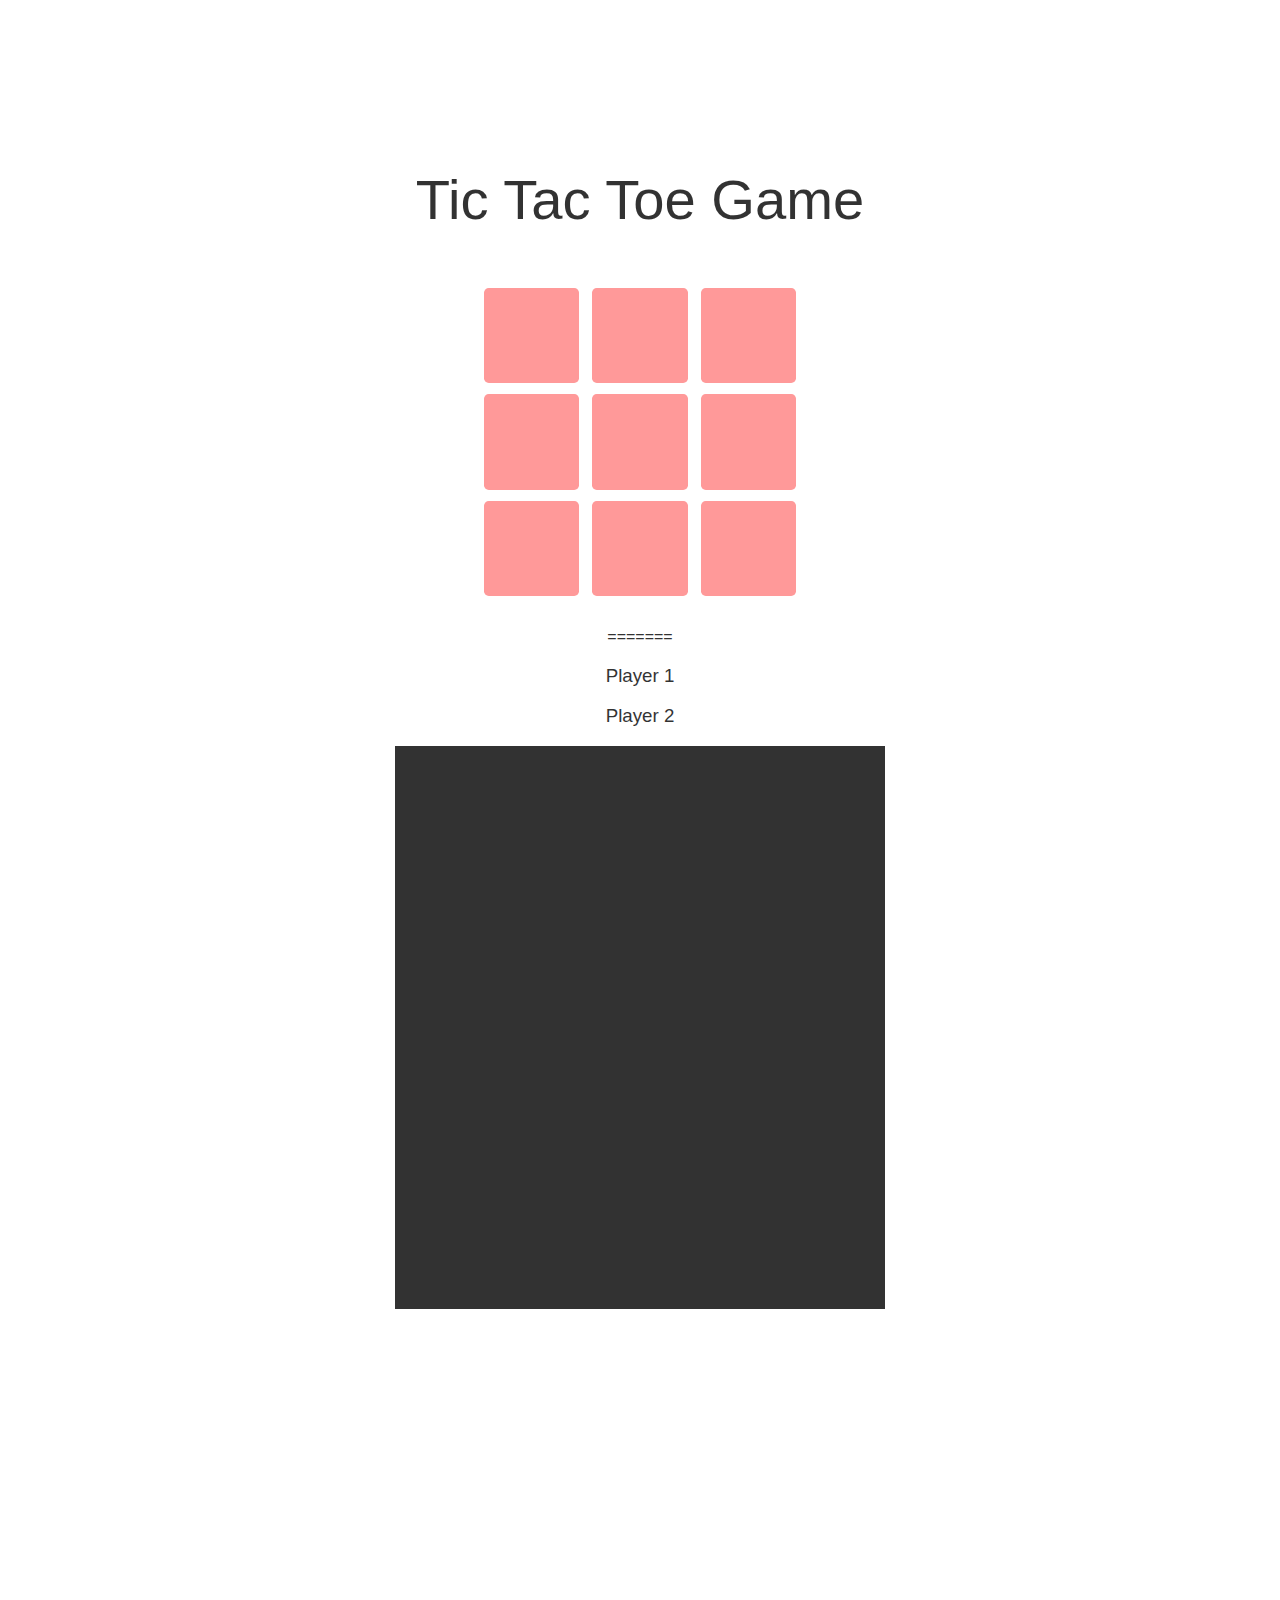
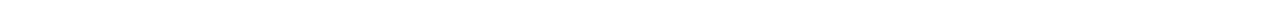
==== index.html @ 20e53c59 "Revamp merge issues" ====
<!DOCTYPE HTML>
<html>

	<head>
		<link rel="stylesheet" type="text/css" href="style.css"/>
		<script type="text/javascript" href="main.js">

		//Global Variables
		var painted;
		var content;
		var winningCombinations;
		var turn = 0;
		var theCanvas;
		var c;
		var cxt;
		var squaresFilled = 0;
		var w;
		var y;

		//Instanciate Arrays
		window.onload=function(){

			painted = new Array();
			content = new Array();
			winningCombinations = [[0,1,2],[3,4,5],[6,7,8],[0,3,6],[1,4,7],[2,5,8],[0,4,8],[2,4,6]];

			for(var l = 0; l <= 8; l++){
			painted[l] = false;
			content[l]='';
			}
		}

		//Game methods
		function canvasClicked(canvasNumber){
			theCanvas = "canvas"+canvasNumber;
			c = document.getElementById(theCanvas);
			cxt = c.getContext("2d");

			if(painted[canvasNumber-1] ==false){
				if(turn%2==0){
					cxt.beginPath();
					cxt.moveTo(10,10);
					cxt.lineTo(40,40);
					cxt.moveTo(40,10);
					cxt.lineTo(10,40);
					cxt.stroke();
					cxt.closePath();
					content[canvasNumber-1] = 'X';


        }

				else{
					cxt.beginPath();
					cxt.arc(25,25,20,0,Math.PI*2,true);
					cxt.stroke();
					cxt.closePath();
					(content[canvasNumber-1] = 'O');
				}

				turn++;
				painted[canvasNumber-1] = true;
				squaresFilled++;
				checkForWinners(content[canvasNumber-1]);

				if(squaresFilled==9){
					alert("Good game,guys!");
					location.reload(true);
				}

			}
			else{
				alert("Sorry, someone got to that square already.");
			}

		}

		function checkForWinners(symbol){

			for(var a = 0; a < winningCombinations.length; a++){
			if(content[winningCombinations[a][0]]==symbol&&content[winningCombinations[a][1]]==	symbol&&content[winningCombinations[a][2]]==symbol){
				alert(symbol+ " You won!");
				playAgain();
			}
			}

		}

		function playAgain(){
			y=confirm("Do you want to play again?");
			if(y==true){
				alert("Okay!");
				location.reload(true);
			}
			else{
				alert("See ya' around.");
		}

		}


		</script>
	</head>
	<body>
		<div id ="box">
			<h3>Tic Tac Toe Game</h3>
			<canvas id = "canvas1"  width="50" height="50" onclick="canvasClicked(1)"></canvas>
			<canvas id = "canvas2"  width="50" height="50" onclick="canvasClicked(2)"></canvas>
			<canvas id = "canvas3"  width="50" height="50" onclick="canvasClicked(3)"></canvas><br/>
			<canvas id = "canvas4"  width="50" height="50" onclick="canvasClicked(4)"></canvas>
			<canvas id = "canvas5"  width="50" height="50" onclick="canvasClicked(5)"></canvas>
			<canvas id = "canvas6"  width="50" height="50" onclick="canvasClicked(6)"></canvas><br/>
			<canvas id = "canvas7"  width="50" height="50" onclick="canvasClicked(7)"></canvas>
			<canvas id = "canvas8"  width="50" height="50" onclick="canvasClicked(8)"></canvas>
			<canvas id = "canvas9"  width="50" height="50" onclick="canvasClicked(9)"></canvas>
		</div>
	</body>
</html>
=======
<head>
	<link rel="stylesheet" type="text/css" href="style.css"/>
</head>
<body>
	<div class = "playerConsole"></div>
		<div id ="playerOneBox">
			<h3>Player 1</h3>
			<p></p>
		</div>
		<div id ="playerTwoBox">
			<h3>Player 2</h3>
			<p></p>
		</div>
	</div>
	<center>
	<div id ="board">
		<div class = "container">
			<center>
			<div class = "tile" id ="tileOne"></div>
			<div class = "tile" id ="tileTwo"></div>
			<div class = "tile" id ="tileThree"></div>
		</center>
		</div>
		<div class = "container">
			<div class ="tile" id ="tileFour"></div>
			<div class ="tile" id ="tileFive"></div>
			<div class ="tile" id ="tileSix"></div>
		</div>
		<div class = "container">
			<div class = "tile" id ="tileSeven"></div>
			<div class = "tile" id ="tileEight"></div>
			<div class = "tile" id ="tileNine"></div>
		</div>
	</center>
	</div>
	<script type ="text/javascript" src="app.js"></script>
</body>
<footer>
</footer>
</html>
---- style.css ----
html {
  background: url('http://i.imgur.com/ludSdqP.jpg') no-repeat center center fixed;

  -webkit-background-size: cover;
  -moz-background-size: cover;
  -o-background-size: cover;
  background-size: cover;
}

body{
  align-self:center;
	text-align:center;
  font-family: 'Raleway', Helvetica, Arial, sans-serif;
  font-weight:lighter;
  margin-top:7%;
  margin-bottom:7%;
  margin-left:9%;
  margin-right:9%;
  /*font-size:100px;*/
  background-color:white;
  opacity:0.8;
  border-radius:1%;

}

div#box{
	text-align:center;
	/*width:auto;
	height:auto;*/
  font-size:3em;
  padding:2%;
  font-weight:bold;
}

.canvas{
  font-family: 'Raleway', Helvetica, Arial, sans-serif;
  align-items:center;
  align-content:center;

}

h3{

	position:relative;
	-webkit-animation:h3Animation 5s;
  font-family: font-family: 'Raleway', Helvetica, Arial, sans-serif;
  font-weight:lighter;
  background-color:white;

}

h1{

	position:relative;
	-webkit-animation:h1Animation 5s;

}

h2{

	position:relative;
	-webkit-animation:h2Animation 5s;

}

canvas{

	position:relative;
	-webkit-animation:canvasAnimation 5s;
  padding:2.25%;
  border-radius:5%;
}

@-webkit-keyframes canvasAnimation {

	0%   {-webkit-transform:rotate(90deg);left:0px; top:0px;}

}

@-webkit-keyframes h1Animation {

	0%   {-webkit-transform:rotate(0deg)}
	25%   {-webkit-transform:rotate(90deg)}
	50%  {-webkit-transform:rotate(180deg)}
	75%  {-webkit-transform:rotate(270deg)}
	100%  { -webkit-transform:rotate(360deg)}

}

@-webkit-keyframes h2Animation{

	0%   {-webkit-transform: scale(1,2);}
	25%   {-webkit-transform: scale(2,3);}
	50%  {-webkit-transform: scale(3,4);}
	75%  {-webkit-transform: scale(4,5);}
	100%  { -webkit-transform: scale(0,0);}
}

.tile {
	background-image:url('http://i.imgur.com/nCc1HOm.png');
	border-color:black;
	font-size: 100px;
	width:30%;
	height:162px;
	text-align: center;
	vertical-align:text-top;
	align:center;
	float:left;
	color:black;
	/*border:single;
	border-color:pink;
	border-width:3px;*/
	/*Not sure why, but having issues getting border to show up */
	padding-top:2px
	padding-bottom:2px;
	padding-left:11px;
	margin:2px;

}

#board {
	background-color:black;
	align:center;
	width:40%;
	height:493px;
	padding:35px;
	top-margin:100px;
	right-margin:10px;
}

section {
	float:right;
	color:pink;
	text-align:bottom;
	background-color:white;

}

#tileOne{
/*	height:30%;
	width:30%;*/
	margin:3px;
}

#tileTwo {
	margin:3px;
}

#tileThree {
	margin:3px;
}

#tileFour{
	margin:3px;

}

#tileFive {
	margin:3px;
}

#tileSix {
	margin:3px;
}

#tileSeven {
	margin:3px;
}

#tileEight {
	margin:3px;
}

#tileNine {
	margin:3px;
>>>>>>> 9460add574c86b1dab84c8dc6107aa86dbd49578
}
@-webkit-keyframes h3Animation{

	0%   {-webkit-transform: scale(0,0);}
	50% {-webkit-transform: scale(0,0);}
	100%  {-webkit-transform: scale(100,100);}

<<<<<<< HEAD
}

canvas#canvas1{
 background:#ff8080;
 2px 2px 5px white;

}

canvas#canvas2{
   background:#ff8080;
}

canvas#canvas3{
   background:#ff8080;
 }

canvas#canvas4{
   background:#ff8080;
}

canvas#canvas5{
   background:#ff8080;
}

canvas#canvas6{
   background:#ff8080;
}

canvas#canvas7{
   background:#ff8080;
}


canvas#canvas8{
   background:#ff8080;
}

canvas#canvas9{
   background:#ff8080;
}
---- style.css ----
html {
  background: url('http://i.imgur.com/ludSdqP.jpg') no-repeat center center fixed;

  -webkit-background-size: cover;
  -moz-background-size: cover;
  -o-background-size: cover;
  background-size: cover;
}

body{
  align-self:center;
	text-align:center;
  font-family: 'Raleway', Helvetica, Arial, sans-serif;
  font-weight:lighter;
  margin-top:7%;
  margin-bottom:7%;
  margin-left:9%;
  margin-right:9%;
  /*font-size:100px;*/
  background-color:white;
  opacity:0.8;
  border-radius:1%;

}

div#box{
	text-align:center;
	/*width:auto;
	height:auto;*/
  font-size:3em;
  padding:2%;
  font-weight:bold;
}

.canvas{
  font-family: 'Raleway', Helvetica, Arial, sans-serif;
  align-items:center;
  align-content:center;

}

h3{

	position:relative;
	-webkit-animation:h3Animation 5s;
  font-family: font-family: 'Raleway', Helvetica, Arial, sans-serif;
  font-weight:lighter;
  background-color:white;

}

h1{

	position:relative;
	-webkit-animation:h1Animation 5s;

}

h2{

	position:relative;
	-webkit-animation:h2Animation 5s;

}

canvas{

	position:relative;
	-webkit-animation:canvasAnimation 5s;
  padding:2.25%;
  border-radius:5%;
}

@-webkit-keyframes canvasAnimation {

	0%   {-webkit-transform:rotate(90deg);left:0px; top:0px;}

}

@-webkit-keyframes h1Animation {

	0%   {-webkit-transform:rotate(0deg)}
	25%   {-webkit-transform:rotate(90deg)}
	50%  {-webkit-transform:rotate(180deg)}
	75%  {-webkit-transform:rotate(270deg)}
	100%  { -webkit-transform:rotate(360deg)}

}

@-webkit-keyframes h2Animation{

	0%   {-webkit-transform: scale(1,2);}
	25%   {-webkit-transform: scale(2,3);}
	50%  {-webkit-transform: scale(3,4);}
	75%  {-webkit-transform: scale(4,5);}
	100%  { -webkit-transform: scale(0,0);}
}

.tile {
	background-image:url('http://i.imgur.com/nCc1HOm.png');
	border-color:black;
	font-size: 100px;
	width:30%;
	height:162px;
	text-align: center;
	vertical-align:text-top;
	align:center;
	float:left;
	color:black;
	/*border:single;
	border-color:pink;
	border-width:3px;*/
	/*Not sure why, but having issues getting border to show up */
	padding-top:2px
	padding-bottom:2px;
	padding-left:11px;
	margin:2px;

}

#board {
	background-color:black;
	align:center;
	width:40%;
	height:493px;
	padding:35px;
	top-margin:100px;
	right-margin:10px;
}

section {
	float:right;
	color:pink;
	text-align:bottom;
	background-color:white;

}

#tileOne{
/*	height:30%;
	width:30%;*/
	margin:3px;
}

#tileTwo {
	margin:3px;
}

#tileThree {
	margin:3px;
}

#tileFour{
	margin:3px;

}

#tileFive {
	margin:3px;
}

#tileSix {
	margin:3px;
}

#tileSeven {
	margin:3px;
}

#tileEight {
	margin:3px;
}

#tileNine {
	margin:3px;
>>>>>>> 9460add574c86b1dab84c8dc6107aa86dbd49578
}
@-webkit-keyframes h3Animation{

	0%   {-webkit-transform: scale(0,0);}
	50% {-webkit-transform: scale(0,0);}
	100%  {-webkit-transform: scale(100,100);}

<<<<<<< HEAD
}

canvas#canvas1{
 background:#ff8080;
 2px 2px 5px white;

}

canvas#canvas2{
   background:#ff8080;
}

canvas#canvas3{
   background:#ff8080;
 }

canvas#canvas4{
   background:#ff8080;
}

canvas#canvas5{
   background:#ff8080;
}

canvas#canvas6{
   background:#ff8080;
}

canvas#canvas7{
   background:#ff8080;
}


canvas#canvas8{
   background:#ff8080;
}

canvas#canvas9{
   background:#ff8080;
}
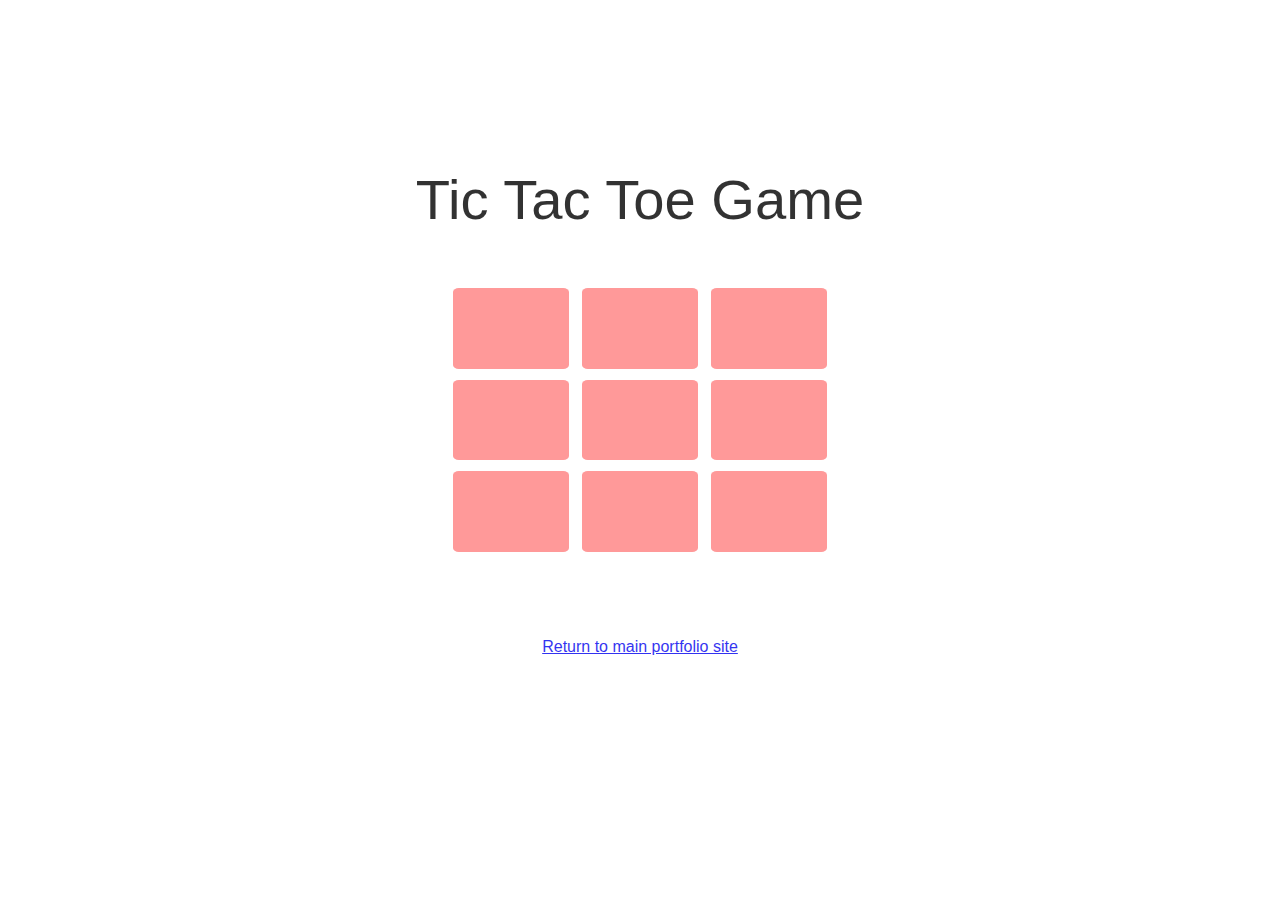
==== commit 04f23f19: "Try box fixes" ====
--- a/index.html
+++ b/index.html
@@ -1,5 +1,5 @@
 <!DOCTYPE HTML>
-<html>
+
 
 	<head>
 		<link rel="stylesheet" type="text/css" href="style.css"/>
@@ -104,56 +104,19 @@
 	<body>
 		<div id ="box">
 			<h3>Tic Tac Toe Game</h3>
-			<canvas id = "canvas1"  width="50" height="50" onclick="canvasClicked(1)"></canvas>
-			<canvas id = "canvas2"  width="50" height="50" onclick="canvasClicked(2)"></canvas>
-			<canvas id = "canvas3"  width="50" height="50" onclick="canvasClicked(3)"></canvas><br/>
-			<canvas id = "canvas4"  width="50" height="50" onclick="canvasClicked(4)"></canvas>
-			<canvas id = "canvas5"  width="50" height="50" onclick="canvasClicked(5)"></canvas>
-			<canvas id = "canvas6"  width="50" height="50" onclick="canvasClicked(6)"></canvas><br/>
-			<canvas id = "canvas7"  width="50" height="50" onclick="canvasClicked(7)"></canvas>
-			<canvas id = "canvas8"  width="50" height="50" onclick="canvasClicked(8)"></canvas>
-			<canvas id = "canvas9"  width="50" height="50" onclick="canvasClicked(9)"></canvas>
+			<canvas id = "canvas1" onclick="canvasClicked(1)"></canvas>
+			<canvas id = "canvas2" onclick="canvasClicked(2)"></canvas>
+			<canvas id = "canvas3" onclick="canvasClicked(3)"></canvas><br/>
+			<canvas id = "canvas4" onclick="canvasClicked(4)"></canvas>
+			<canvas id = "canvas5" onclick="canvasClicked(5)"></canvas>
+			<canvas id = "canvas6" onclick="canvasClicked(6)"></canvas><br/>
+			<canvas id = "canvas7" onclick="canvasClicked(7)"></canvas>
+			<canvas id = "canvas8" onclick="canvasClicked(8)"></canvas>
+			<canvas id = "canvas9" onclick="canvasClicked(9)"></canvas>
 		</div>
+
+		<br/><br/><br/>
+		<a href="http://www.joytaylorkaufman.com/pages/work">Return to main portfolio site</a><br/><br/>
+
 	</body>
 </html>
-=======
-<head>
-	<link rel="stylesheet" type="text/css" href="style.css"/>
-</head>
-<body>
-	<div class = "playerConsole"></div>
-		<div id ="playerOneBox">
-			<h3>Player 1</h3>
-			<p></p>
-		</div>
-		<div id ="playerTwoBox">
-			<h3>Player 2</h3>
-			<p></p>
-		</div>
-	</div>
-	<center>
-	<div id ="board">
-		<div class = "container">
-			<center>
-			<div class = "tile" id ="tileOne"></div>
-			<div class = "tile" id ="tileTwo"></div>
-			<div class = "tile" id ="tileThree"></div>
-		</center>
-		</div>
-		<div class = "container">
-			<div class ="tile" id ="tileFour"></div>
-			<div class ="tile" id ="tileFive"></div>
-			<div class ="tile" id ="tileSix"></div>
-		</div>
-		<div class = "container">
-			<div class = "tile" id ="tileSeven"></div>
-			<div class = "tile" id ="tileEight"></div>
-			<div class = "tile" id ="tileNine"></div>
-		</div>
-	</center>
-	</div>
-	<script type ="text/javascript" src="app.js"></script>
-</body>
-<footer>
-</footer>
-</html>
--- a/style.css
+++ b/style.css
@@ -37,7 +37,6 @@
   font-family: 'Raleway', Helvetica, Arial, sans-serif;
   align-items:center;
   align-content:center;
-
 }
 
 h3{
@@ -97,130 +96,66 @@
 	100%  { -webkit-transform: scale(0,0);}
 }
 
-.tile {
-	background-image:url('http://i.imgur.com/nCc1HOm.png');
-	border-color:black;
-	font-size: 100px;
-	width:30%;
-	height:162px;
-	text-align: center;
-	vertical-align:text-top;
-	align:center;
-	float:left;
-	color:black;
-	/*border:single;
-	border-color:pink;
-	border-width:3px;*/
-	/*Not sure why, but having issues getting border to show up */
-	padding-top:2px
-	padding-bottom:2px;
-	padding-left:11px;
-	margin:2px;
-
-}
-
-#board {
-	background-color:black;
-	align:center;
-	width:40%;
-	height:493px;
-	padding:35px;
-	top-margin:100px;
-	right-margin:10px;
-}
-
-section {
-	float:right;
-	color:pink;
-	text-align:bottom;
-	background-color:white;
-
-}
-
-#tileOne{
-/*	height:30%;
-	width:30%;*/
-	margin:3px;
-}
-
-#tileTwo {
-	margin:3px;
-}
-
-#tileThree {
-	margin:3px;
-}
-
-#tileFour{
-	margin:3px;
-
-}
-
-#tileFive {
-	margin:3px;
-}
-
-#tileSix {
-	margin:3px;
-}
-
-#tileSeven {
-	margin:3px;
-}
-
-#tileEight {
-	margin:3px;
-}
-
-#tileNine {
-	margin:3px;
->>>>>>> 9460add574c86b1dab84c8dc6107aa86dbd49578
-}
 @-webkit-keyframes h3Animation{
 
 	0%   {-webkit-transform: scale(0,0);}
 	50% {-webkit-transform: scale(0,0);}
 	100%  {-webkit-transform: scale(100,100);}
 
-<<<<<<< HEAD
 }
 
 canvas#canvas1{
  background:#ff8080;
- 2px 2px 5px white;
+ height:7%;
+ width:7%;
 
 }
 
 canvas#canvas2{
    background:#ff8080;
+   height:7%;
+   width:7%;
 }
 
 canvas#canvas3{
    background:#ff8080;
+   height:7%;
+   width:7%;
  }
 
 canvas#canvas4{
    background:#ff8080;
+   height:7%;
+   width:7%;
 }
 
 canvas#canvas5{
    background:#ff8080;
+   height:7%;
+   width:7%;
 }
 
 canvas#canvas6{
    background:#ff8080;
+   height:7%;
+   width:7%;
 }
 
 canvas#canvas7{
    background:#ff8080;
+   height:7%;
+   width:7%;
 }
 
 
 canvas#canvas8{
    background:#ff8080;
+   height:7%;
+   width:7%;
 }
 
 canvas#canvas9{
    background:#ff8080;
+   height:7%;
+   width:7%;
 }
-
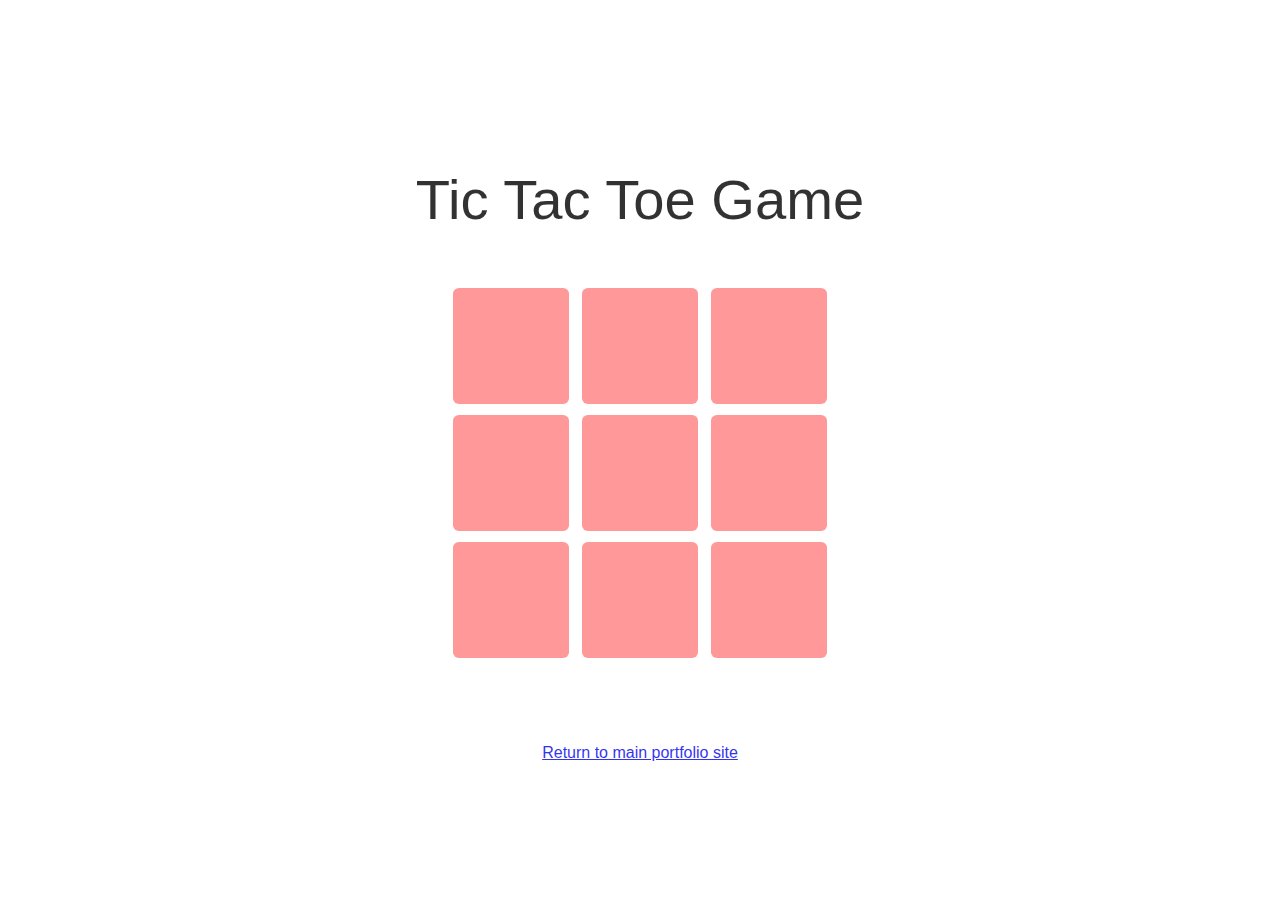
==== commit 78e031ff: "Fixing merge conflicts" ====
--- a/index.html
+++ b/index.html
@@ -1,8 +1,8 @@
+
 <!DOCTYPE HTML>
-
-
 	<head>
 		<link rel="stylesheet" type="text/css" href="style.css"/>
+		<link href="https://fonts.googleapis.com/css?family=Prompt" rel="stylesheet">
 		<script type="text/javascript" href="main.js">
 
 		//Global Variables
@@ -48,6 +48,8 @@
 					content[canvasNumber-1] = 'X';
 
 
+
+        }
         }
 
 				else{
@@ -104,17 +106,16 @@
 	<body>
 		<div id ="box">
 			<h3>Tic Tac Toe Game</h3>
-			<canvas id = "canvas1" onclick="canvasClicked(1)"></canvas>
-			<canvas id = "canvas2" onclick="canvasClicked(2)"></canvas>
-			<canvas id = "canvas3" onclick="canvasClicked(3)"></canvas><br/>
-			<canvas id = "canvas4" onclick="canvasClicked(4)"></canvas>
-			<canvas id = "canvas5" onclick="canvasClicked(5)"></canvas>
-			<canvas id = "canvas6" onclick="canvasClicked(6)"></canvas><br/>
-			<canvas id = "canvas7" onclick="canvasClicked(7)"></canvas>
-			<canvas id = "canvas8" onclick="canvasClicked(8)"></canvas>
-			<canvas id = "canvas9" onclick="canvasClicked(9)"></canvas>
+			<canvas id = "canvas1"  width="50" height="50" onclick="canvasClicked(1)"></canvas>
+			<canvas id = "canvas2"  width="50" height="50" onclick="canvasClicked(2)"></canvas>
+			<canvas id = "canvas3"  width="50" height="50" onclick="canvasClicked(3)"></canvas><br/>
+			<canvas id = "canvas4"  width="50" height="50" onclick="canvasClicked(4)"></canvas>
+			<canvas id = "canvas5"  width="50" height="50" onclick="canvasClicked(5)"></canvas>
+			<canvas id = "canvas6"  width="50" height="50" onclick="canvasClicked(6)"></canvas><br/>
+			<canvas id = "canvas7"  width="50" height="50" onclick="canvasClicked(7)"></canvas>
+			<canvas id = "canvas8"  width="50" height="50" onclick="canvasClicked(8)"></canvas>
+			<canvas id = "canvas9"  width="50" height="50" onclick="canvasClicked(9)"></canvas>
 		</div>
-
 		<br/><br/><br/>
 		<a href="http://www.joytaylorkaufman.com/pages/work">Return to main portfolio site</a><br/><br/>
 
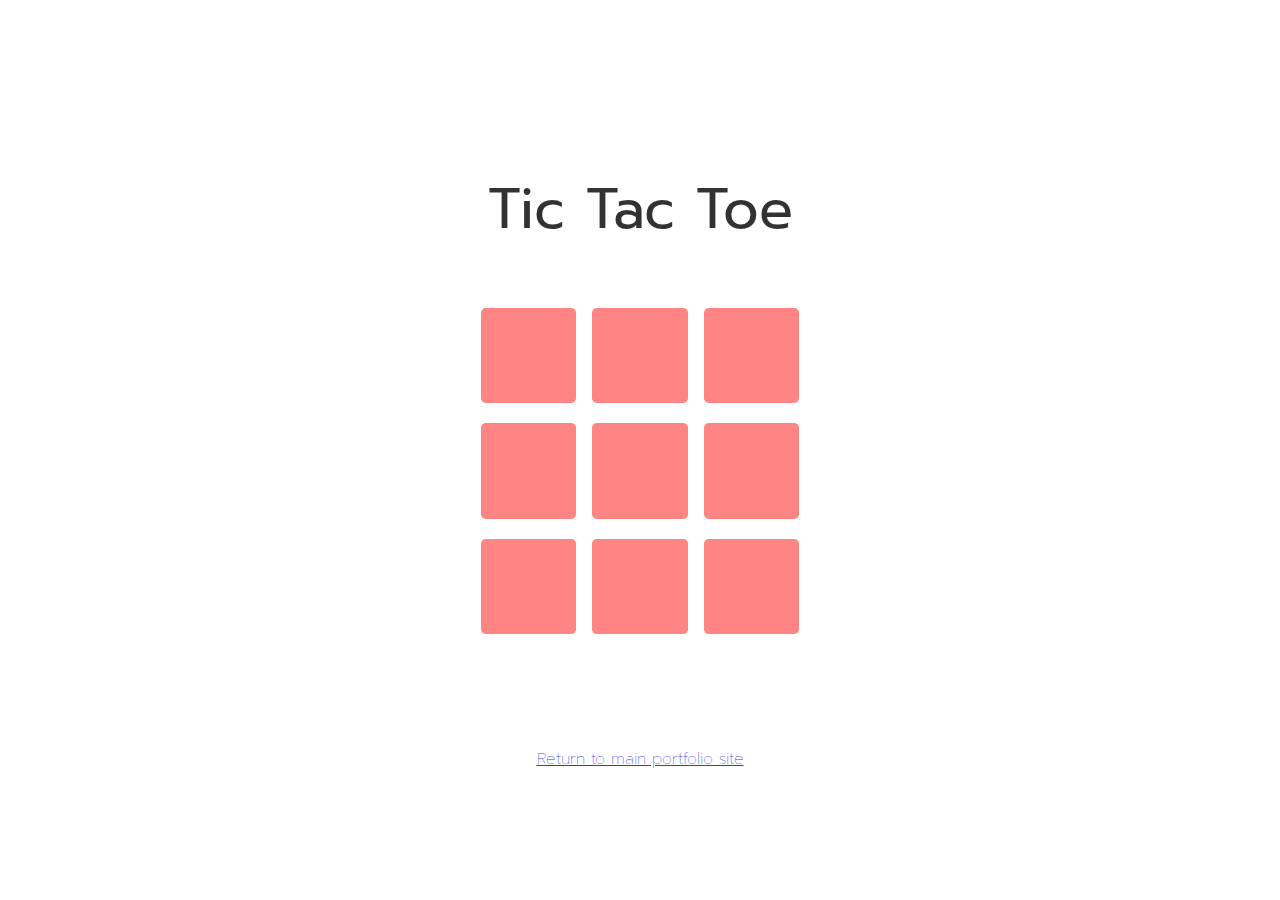
==== commit 4c231157: "Removed game from heading" ====
--- a/index.html
+++ b/index.html
@@ -3,7 +3,7 @@
 	<head>
 		<link rel="stylesheet" type="text/css" href="style.css"/>
 		<link href="https://fonts.googleapis.com/css?family=Prompt" rel="stylesheet">
-		<script type="text/javascript" href="main.js">
+		<script type="text/javascript">
 
 		//Global Variables
 		var painted;
@@ -46,18 +46,14 @@
 					cxt.stroke();
 					cxt.closePath();
 					content[canvasNumber-1] = 'X';
-
-
-
-        }
-        }
+				}
 
 				else{
 					cxt.beginPath();
 					cxt.arc(25,25,20,0,Math.PI*2,true);
 					cxt.stroke();
 					cxt.closePath();
-					(content[canvasNumber-1] = 'O');
+					content[canvasNumber-1] = 'O';
 				}
 
 				turn++;
@@ -66,13 +62,13 @@
 				checkForWinners(content[canvasNumber-1]);
 
 				if(squaresFilled==9){
-					alert("Good game,guys!");
+					alert("Game over, well played!");
 					location.reload(true);
 				}
 
 			}
 			else{
-				alert("Sorry, someone got to that square already.");
+				alert("Whoops, someone beat you to it already.");
 			}
 
 		}
@@ -81,7 +77,7 @@
 
 			for(var a = 0; a < winningCombinations.length; a++){
 			if(content[winningCombinations[a][0]]==symbol&&content[winningCombinations[a][1]]==	symbol&&content[winningCombinations[a][2]]==symbol){
-				alert(symbol+ " You won!");
+				alert(symbol+ " has won the game!");
 				playAgain();
 			}
 			}
@@ -89,13 +85,13 @@
 		}
 
 		function playAgain(){
-			y=confirm("Do you want to play again?");
+			y=confirm("Would you like to play again?");
 			if(y==true){
-				alert("Okay!");
+				alert("Alright then!");
 				location.reload(true);
 			}
 			else{
-				alert("See ya' around.");
+				alert("See ya' then.");
 		}
 
 		}
@@ -105,7 +101,7 @@
 	</head>
 	<body>
 		<div id ="box">
-			<h3>Tic Tac Toe Game</h3>
+			<h3>Tic Tac Toe</h3>
 			<canvas id = "canvas1"  width="50" height="50" onclick="canvasClicked(1)"></canvas>
 			<canvas id = "canvas2"  width="50" height="50" onclick="canvasClicked(2)"></canvas>
 			<canvas id = "canvas3"  width="50" height="50" onclick="canvasClicked(3)"></canvas><br/>
--- a/style.css
+++ b/style.css
@@ -1,7 +1,7 @@
 
 html {
   background: url('http://i.imgur.com/ludSdqP.jpg') no-repeat center center fixed;
-
+  font-family: 'Prompt', sans-serif;
   -webkit-background-size: cover;
   -moz-background-size: cover;
   -o-background-size: cover;
@@ -11,7 +11,6 @@
 body{
   align-self:center;
 	text-align:center;
-  font-family: 'Raleway', Helvetica, Arial, sans-serif;
   font-weight:lighter;
   margin-top:7%;
   margin-bottom:7%;
@@ -21,60 +20,10 @@
   background-color:white;
   opacity:0.8;
   border-radius:1%;
-
-}
-
-div#box{
-	text-align:center;
-	/*width:auto;
-	height:auto;*/
-  font-size:3em;
-  padding:2%;
-  font-weight:bold;
-}
-
-.canvas{
-  font-family: 'Raleway', Helvetica, Arial, sans-serif;
-  align-items:center;
-  align-content:center;
-}
-
-h3{
-
-	position:relative;
-	-webkit-animation:h3Animation 5s;
-  font-family: font-family: 'Raleway', Helvetica, Arial, sans-serif;
-  font-weight:lighter;
-  background-color:white;
-
-}
-
-h1{
-
-	position:relative;
-	-webkit-animation:h1Animation 5s;
-
-}
-
-h2{
-
-	position:relative;
-	-webkit-animation:h2Animation 5s;
-
-}
-
-canvas{
-
-	position:relative;
-	-webkit-animation:canvasAnimation 5s;
-  padding:2.25%;
-  border-radius:5%;
 }
 
 @-webkit-keyframes canvasAnimation {
-
 	0%   {-webkit-transform:rotate(90deg);left:0px; top:0px;}
-
 }
 
 @-webkit-keyframes h1Animation {
@@ -96,6 +45,68 @@
 	100%  { -webkit-transform: scale(0,0);}
 }
 
+div#box{
+	text-align:center;
+	/*width:auto;
+	height:auto;*/
+  font-size:3em;
+  padding:2%;
+  font-weight:bold;
+}
+
+
+h3{
+
+	position:relative;
+	-webkit-animation:h3Animation 5s;
+  font-weight:lighter;
+  background-color:white;
+
+}
+
+h1{
+
+	position:relative;
+	-webkit-animation:h1Animation 5s;
+
+}
+
+h2{
+  font-family: 'Prompt', sans-serif;
+	position:relative;
+	-webkit-animation:h2Animation 5s;
+}
+
+canvas{
+  font-family: 'Prompt', sans-serif;
+	position:relative;
+	-webkit-animation:canvasAnimation 5s;
+  padding:2.25%;
+  background-color:#ff6666;
+  border-radius:5%;
+  @-webkit-keyframes canvasAnimation {
+
+	0%   {-webkit-transform:rotate(90deg);left:0px; top:0px;}
+
+}
+
+@-webkit-keyframes h1Animation {
+
+	0%   {-webkit-transform:rotate(0deg)}
+	25%   {-webkit-transform:rotate(90deg)}
+	50%  {-webkit-transform:rotate(180deg)}
+	75%  {-webkit-transform:rotate(270deg)}
+	100%  { -webkit-transform:rotate(360deg)}
+
+@-webkit-keyframes h2Animation{
+
+	0%   {-webkit-transform: scale(1,2);}
+	25%   {-webkit-transform: scale(2,3);}
+	50%  {-webkit-transform: scale(3,4);}
+	75%  {-webkit-transform: scale(4,5);}
+	100%  { -webkit-transform: scale(0,0);}
+}
+
 @-webkit-keyframes h3Animation{
 
 	0%   {-webkit-transform: scale(0,0);}
@@ -104,58 +115,56 @@
 
 }
 
+@-webkit-keyframes h3Animation{
+   background:#ff8080;
+}
+
 canvas#canvas1{
  background:#ff8080;
- height:7%;
- width:7%;
+ color:white;
 
 }
 
 canvas#canvas2{
    background:#ff8080;
-   height:7%;
-   width:7%;
 }
 
 canvas#canvas3{
    background:#ff8080;
-   height:7%;
-   width:7%;
  }
 
 canvas#canvas4{
    background:#ff8080;
-   height:7%;
-   width:7%;
 }
 
 canvas#canvas5{
    background:#ff8080;
-   height:7%;
-   width:7%;
 }
 
 canvas#canvas6{
    background:#ff8080;
-   height:7%;
-   width:7%;
 }
 
 canvas#canvas7{
    background:#ff8080;
-   height:7%;
-   width:7%;
 }
 
+canvas#canvas7{
+   background:#ff8080;
+}
 
 canvas#canvas8{
    background:#ff8080;
-   height:7%;
-   width:7%;
 }
 
 canvas#canvas9{
    background:#ff8080;
-   height:7%;
-   width:7%;
 }
+
+a{
+  text-decoration:none;
+}
+
+a:hover{
+  text-transform:uppercase;
+}
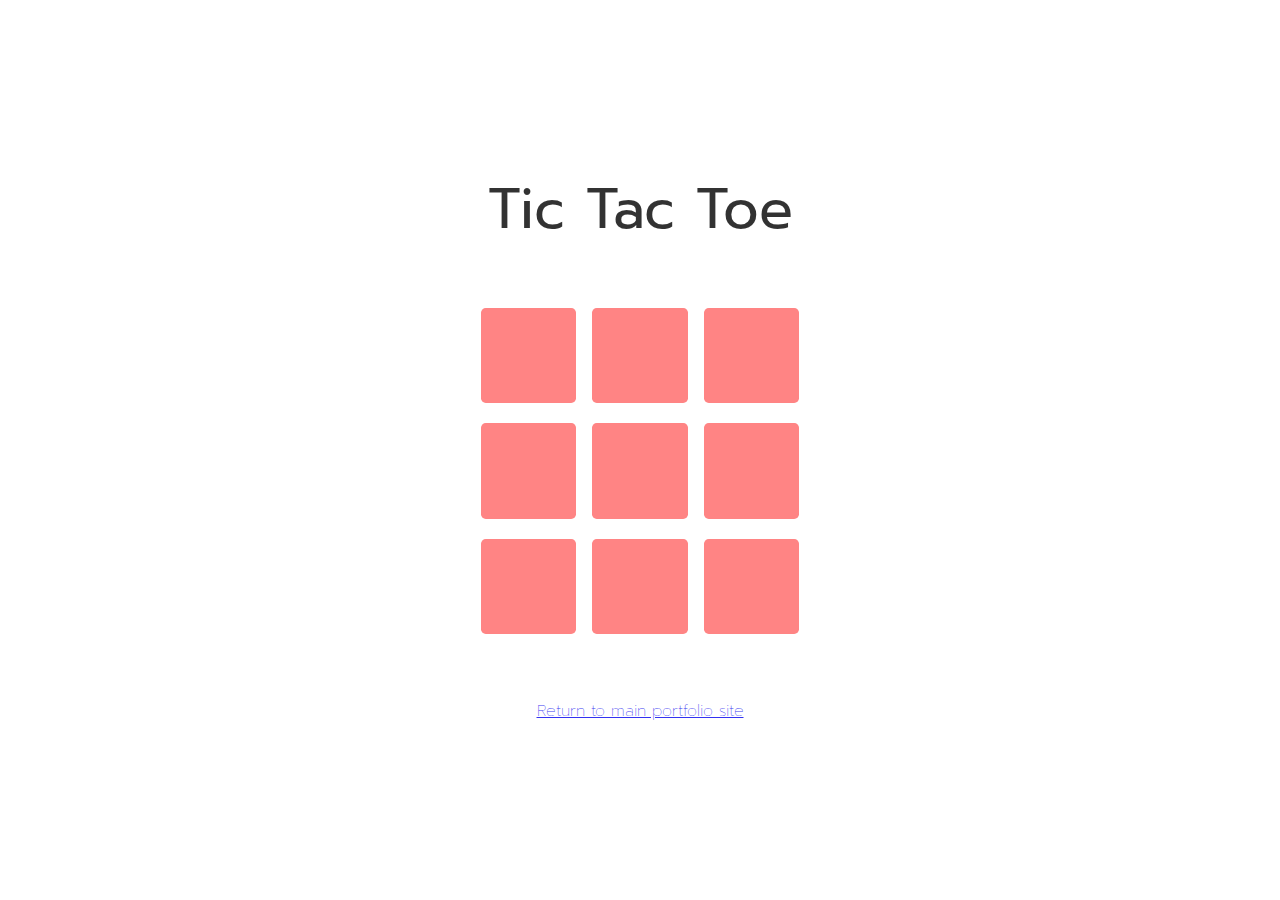
==== commit 5e3288d2: "removing extraneous space" ====
--- a/index.html
+++ b/index.html
@@ -112,7 +112,7 @@
 			<canvas id = "canvas8"  width="50" height="50" onclick="canvasClicked(8)"></canvas>
 			<canvas id = "canvas9"  width="50" height="50" onclick="canvasClicked(9)"></canvas>
 		</div>
-		<br/><br/><br/>
+		<br/>
 		<a href="http://www.joytaylorkaufman.com/pages/work">Return to main portfolio site</a><br/><br/>
 
 	</body>
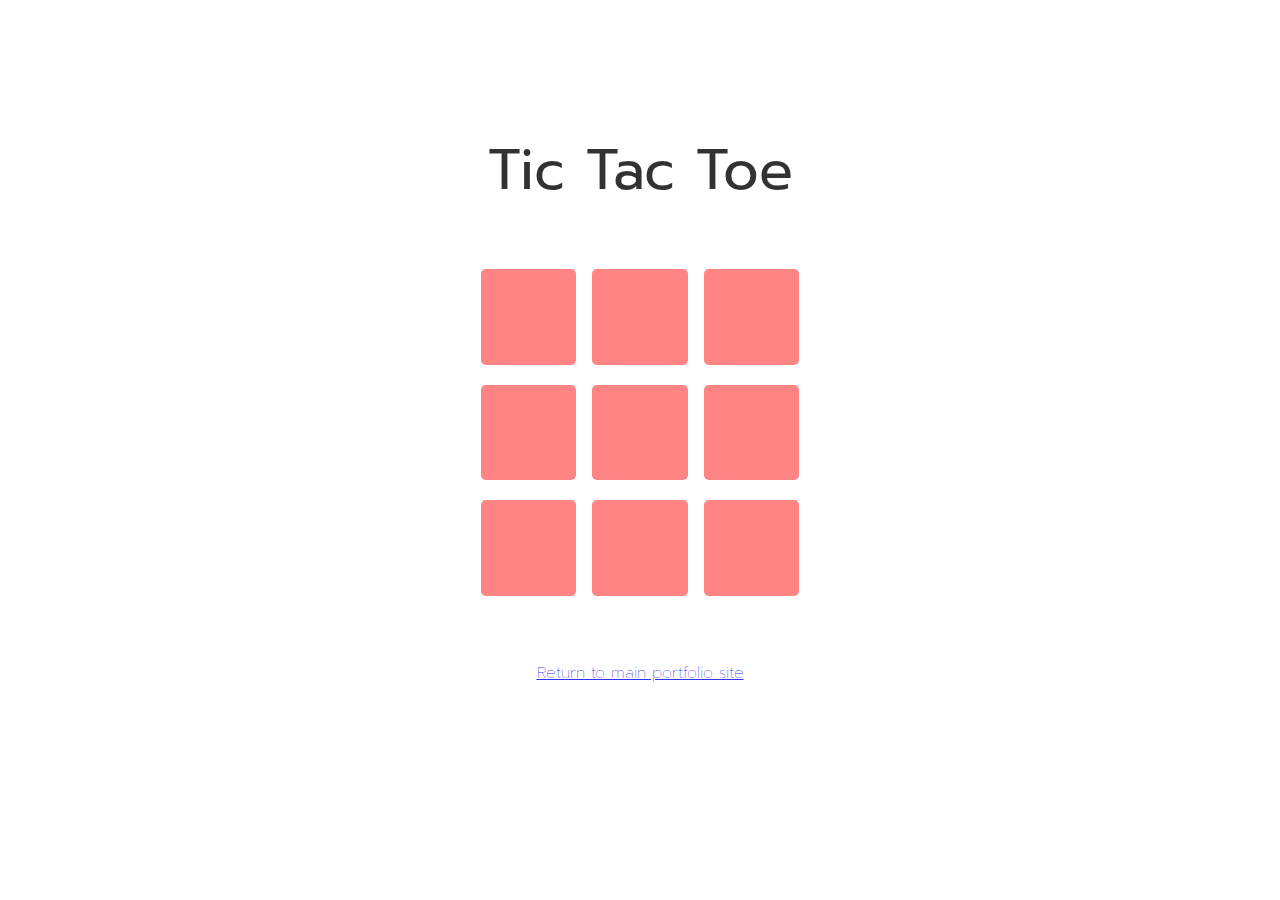
==== commit 74072cc5: "fix link after migrating portfolio off github then back to it. Sigh" ====
--- a/index.html
+++ b/index.html
@@ -113,7 +113,7 @@
 			<canvas id = "canvas9"  width="50" height="50" onclick="canvasClicked(9)"></canvas>
 		</div>
 		<br/>
-		<a href="http://www.joytaylorkaufman.com/pages/work">Return to main portfolio site</a><br/><br/>
+		<a href="http://www.joytaylorkaufman.com/work">Return to main portfolio site</a><br/><br/>
 
 	</body>
 </html>
--- a/style.css
+++ b/style.css
@@ -12,11 +12,11 @@
   align-self:center;
 	text-align:center;
   font-weight:lighter;
-  margin-top:7%;
+  margin-top:4%;
   margin-bottom:7%;
   margin-left:9%;
   margin-right:9%;
-  /*font-size:100px;*/
+  font-family: 'Prompt', sans-serif;
   background-color:white;
   opacity:0.8;
   border-radius:1%;
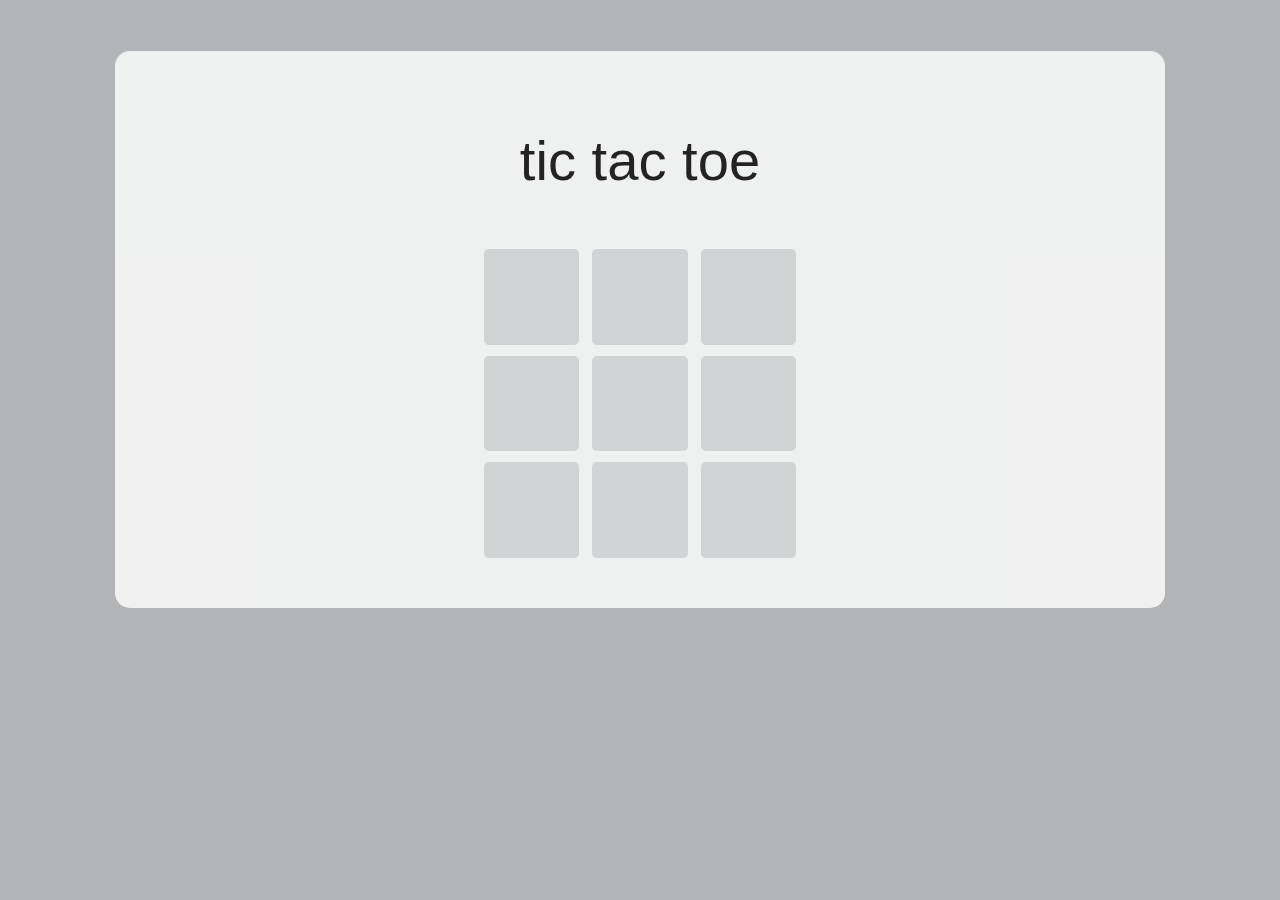
==== commit d1a0d3a9: "more austere color choices ctd" ====
--- a/index.html
+++ b/index.html
@@ -2,10 +2,10 @@
 <!DOCTYPE HTML>
 	<head>
 		<link rel="stylesheet" type="text/css" href="style.css"/>
-		<link href="https://fonts.googleapis.com/css?family=Prompt" rel="stylesheet">
+		<link href="https://fonts.googleapis.com/css?family=Questrial" rel="stylesheet">
+
 		<script type="text/javascript">
-
-		//Global Variables
+  //Global Variables
 		var painted;
 		var content;
 		var winningCombinations;
@@ -101,7 +101,7 @@
 	</head>
 	<body>
 		<div id ="box">
-			<h3>Tic Tac Toe</h3>
+			<h3>tic tac toe</h3>
 			<canvas id = "canvas1"  width="50" height="50" onclick="canvasClicked(1)"></canvas>
 			<canvas id = "canvas2"  width="50" height="50" onclick="canvasClicked(2)"></canvas>
 			<canvas id = "canvas3"  width="50" height="50" onclick="canvasClicked(3)"></canvas><br/>
@@ -113,7 +113,6 @@
 			<canvas id = "canvas9"  width="50" height="50" onclick="canvasClicked(9)"></canvas>
 		</div>
 		<br/>
-		<a href="http://www.joytaylorkaufman.com/work">Return to main portfolio site</a><br/><br/>
 
 	</body>
 </html>
--- a/style.css
+++ b/style.css
@@ -1,6 +1,6 @@
 
 html {
-  background: url('http://i.imgur.com/ludSdqP.jpg') no-repeat center center fixed;
+  background-color:#b3b4b7;
   font-family: 'Prompt', sans-serif;
   -webkit-background-size: cover;
   -moz-background-size: cover;
@@ -19,7 +19,7 @@
   font-family: 'Prompt', sans-serif;
   background-color:white;
   opacity:0.8;
-  border-radius:1%;
+  border-radius:15px;
 }
 
 @-webkit-keyframes canvasAnimation {
@@ -58,7 +58,7 @@
 h3{
 
 	position:relative;
-	-webkit-animation:h3Animation 5s;
+	-webkit-animation:h3Animation 500s;
   font-weight:lighter;
   background-color:white;
 
@@ -67,14 +67,14 @@
 h1{
 
 	position:relative;
-	-webkit-animation:h1Animation 5s;
+	-webkit-animation:h1Animation 500s;
 
 }
 
 h2{
   font-family: 'Prompt', sans-serif;
 	position:relative;
-	-webkit-animation:h2Animation 5s;
+	-webkit-animation:h2Animation 500s;
 }
 
 canvas{
@@ -82,7 +82,7 @@
 	position:relative;
 	-webkit-animation:canvasAnimation 5s;
   padding:2.25%;
-  background-color:#ff6666;
+  background-color:#d9dbdd;
   border-radius:5%;
   @-webkit-keyframes canvasAnimation {
 
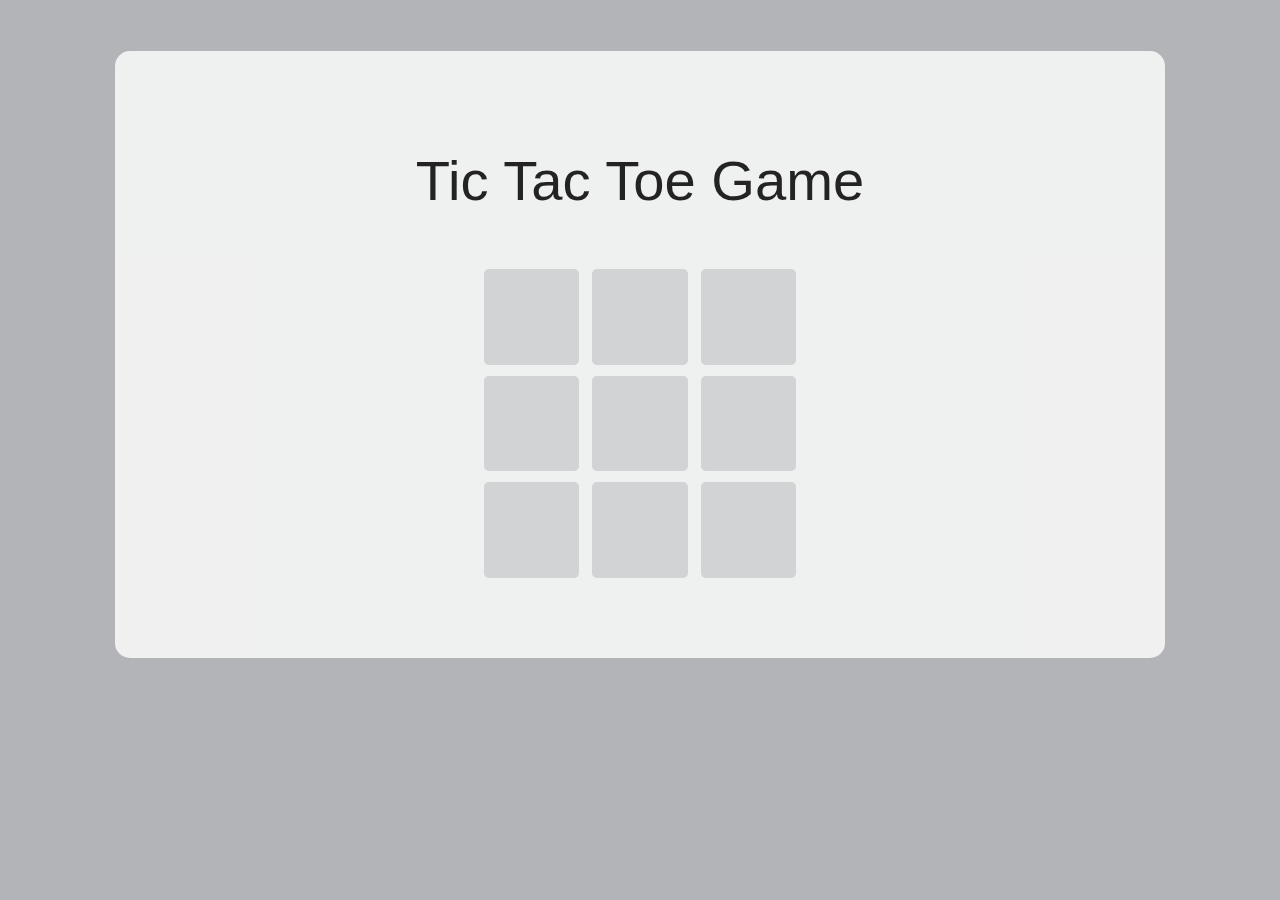
==== commit c4350b15: "some change in gui" ====
--- a/index.html
+++ b/index.html
@@ -1,11 +1,11 @@
+<!DOCTYPE HTML>
 
-<!DOCTYPE HTML>
+
 	<head>
 		<link rel="stylesheet" type="text/css" href="style.css"/>
-		<link href="https://fonts.googleapis.com/css?family=Questrial" rel="stylesheet">
+		<script type="text/javascript" href="main.js">
 
-		<script type="text/javascript">
-  //Global Variables
+		//Global Variables
 		var painted;
 		var content;
 		var winningCombinations;
@@ -46,14 +46,19 @@
 					cxt.stroke();
 					cxt.closePath();
 					content[canvasNumber-1] = 'X';
-				}
+					document.getElementById("me").innerHTML = "";
+
+
+
+        }
 
 				else{
 					cxt.beginPath();
 					cxt.arc(25,25,20,0,Math.PI*2,true);
 					cxt.stroke();
 					cxt.closePath();
-					content[canvasNumber-1] = 'O';
+					(content[canvasNumber-1] = 'O');
+					document.getElementById("me").innerHTML = "";
 				}
 
 				turn++;
@@ -62,13 +67,15 @@
 				checkForWinners(content[canvasNumber-1]);
 
 				if(squaresFilled==9){
-					alert("Game over, well played!");
-					location.reload(true);
+					document.getElementById("me").innerHTML = "good game guys";
+						var data= "<p style='font-size:25px'>Want to continue</p> <button style='background-color:#9500FF;border:none; width:100px;height:40px;' id='check' value='true' onclick='playAgain()'>yes</button><button id='check' style='background-color:#9500FF;width:100px;margin-left:30px;height:40px;border:none;' value='false' onclick='playAgain1()'>no</button>"
+					document.getElementById("first").innerHTML = data;
 				}
+
 
 			}
 			else{
-				alert("Whoops, someone beat you to it already.");
+				document.getElementById("me").innerHTML = "someone has already got that box";
 			}
 
 		}
@@ -77,22 +84,25 @@
 
 			for(var a = 0; a < winningCombinations.length; a++){
 			if(content[winningCombinations[a][0]]==symbol&&content[winningCombinations[a][1]]==	symbol&&content[winningCombinations[a][2]]==symbol){
-				alert(symbol+ " has won the game!");
-				playAgain();
+				document.getElementById("me").innerHTML = symbol+ " You won!";
+				var data= "<p style='font-size:25px'>Want to continue</p> <button style='background-color:#9500FF;border:none; width:100px;height:40px;' id='check' value='true' onclick='playAgain()'>yes</button><button id='check' style='background-color:#9500FF;width:100px;margin-left:30px;height:40px;border:none;' value='false' onclick='playAgain1()'>no</button>"
+					document.getElementById("first").innerHTML = data;
+					
+				
 			}
 			}
 
 		}
 
 		function playAgain(){
-			y=confirm("Would you like to play again?");
-			if(y==true){
-				alert("Alright then!");
+			var y=document.getElementById("check").value;
+			if(y=="true"){
 				location.reload(true);
 			}
-			else{
-				alert("See ya' then.");
 		}
+			function playAgain1(){
+			
+				document.getElementById("final").innerHTML = "See ya' around.";
 
 		}
 
@@ -100,8 +110,9 @@
 		</script>
 	</head>
 	<body>
+		<div id="first" style="width:500px;height:20px;margin-left:400px;"></div>
 		<div id ="box">
-			<h3>tic tac toe</h3>
+			<h3>Tic Tac Toe Game</h3>
 			<canvas id = "canvas1"  width="50" height="50" onclick="canvasClicked(1)"></canvas>
 			<canvas id = "canvas2"  width="50" height="50" onclick="canvasClicked(2)"></canvas>
 			<canvas id = "canvas3"  width="50" height="50" onclick="canvasClicked(3)"></canvas><br/>
@@ -111,8 +122,10 @@
 			<canvas id = "canvas7"  width="50" height="50" onclick="canvasClicked(7)"></canvas>
 			<canvas id = "canvas8"  width="50" height="50" onclick="canvasClicked(8)"></canvas>
 			<canvas id = "canvas9"  width="50" height="50" onclick="canvasClicked(9)"></canvas>
+                <p id="me" style="color: #FF5252"></p>
+                <p id="final"></p>
+                
 		</div>
-		<br/>
-
+		
 	</body>
 </html>
